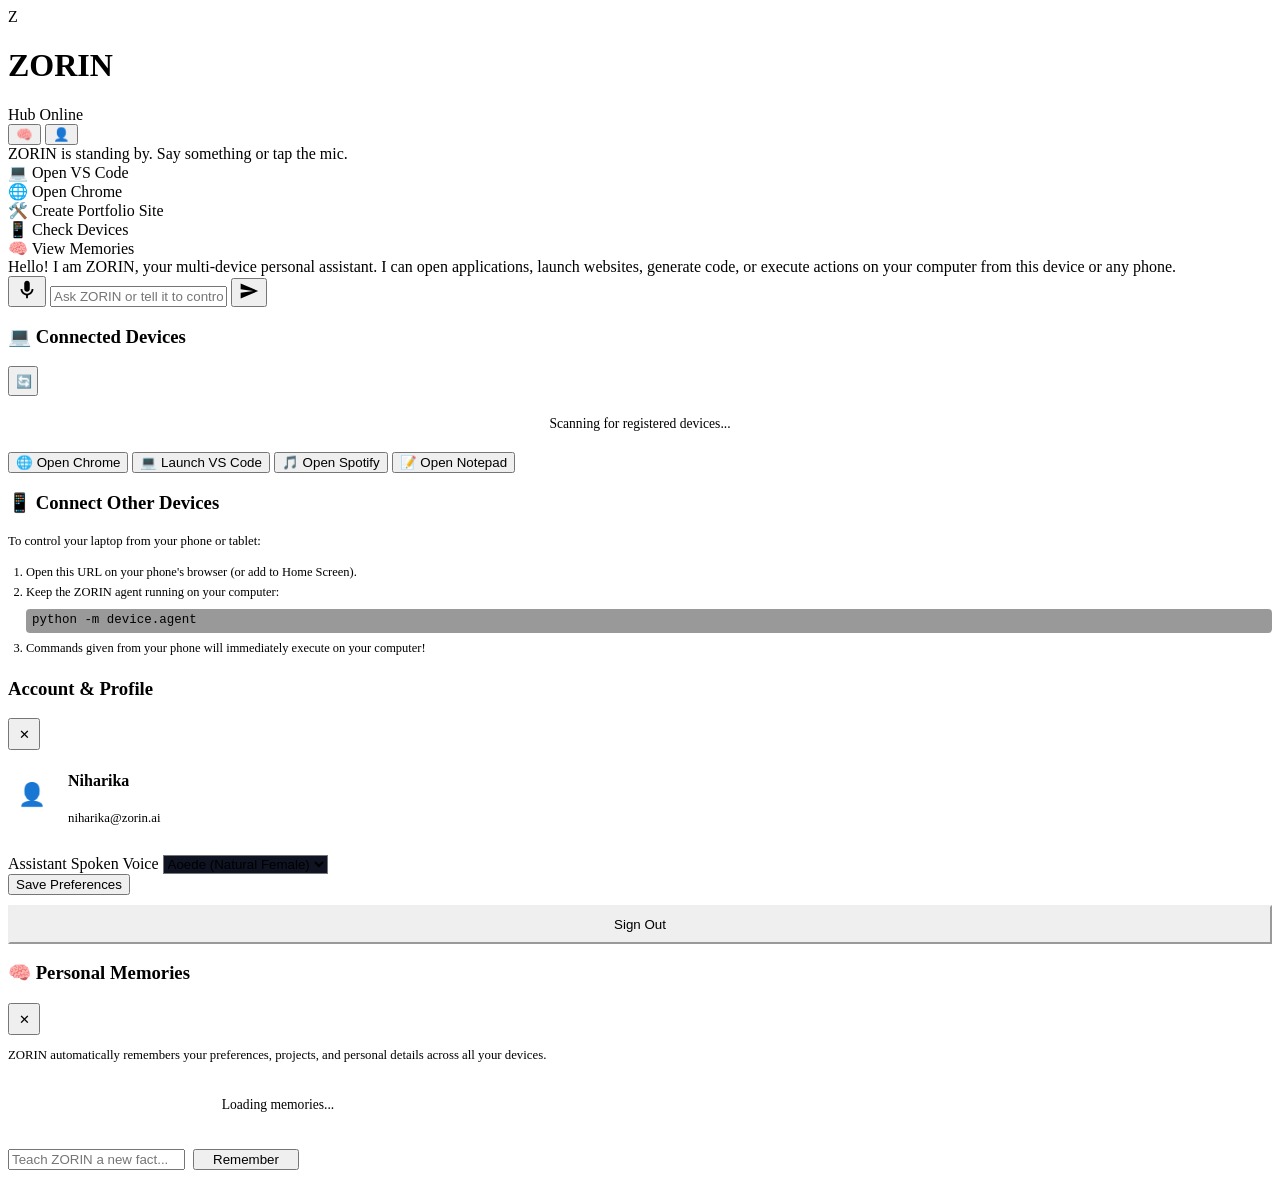
==== backend/static/index.html @ b104e4b4 "Complete ZORIN multi-device backend and shared memory system" ====
<!DOCTYPE html>
<html lang="en">
<head>
  <meta charset="UTF-8">
  <meta name="viewport" content="width=device-width, initial-scale=1.0, maximum-scale=1.0, user-scalable=no, viewport-fit=cover">
  <meta name="theme-color" content="#080a12">
  <meta name="apple-mobile-web-app-capable" content="yes">
  <meta name="apple-mobile-web-app-status-bar-style" content="black-translucent">
  <meta name="apple-mobile-web-app-title" content="ZORIN">
  <link rel="manifest" href="/manifest.json">
  <title>ZORIN AI - Multi-Device Universal Assistant</title>
  <link rel="stylesheet" href="/static/style.css">
</head>
<body>

  <!-- TOP NAVBAR -->
  <header class="navbar">
    <div class="brand">
      <div class="brand-logo">Z</div>
      <div class="brand-text">
        <h1>ZORIN</h1>
      </div>
    </div>

    <div class="nav-actions">
      <div class="status-badge" id="hubStatusBadge">
        <span class="status-dot"></span>
        <span id="hubStatusText">Hub Online</span>
      </div>

      <button class="icon-btn" id="btnMemories" title="Memory Inspector">🧠</button>
      <button class="icon-btn" id="btnAccount" title="Account / Profile">👤</button>
    </div>
  </header>

  <!-- MAIN APP CONTAINER -->
  <main class="app-container">

    <!-- LEFT / MAIN STAGE: VOICE & CHAT INTERACTION -->
    <section class="assistant-stage">
      
      <!-- AI ORB VISUALIZER -->
      <div class="orb-container">
        <div class="ai-orb-wrapper">
          <div class="orb-ring ring-1"></div>
          <div class="orb-ring ring-2"></div>
          <div class="ai-orb" id="aiOrb" title="Click or tap to talk"></div>
        </div>
        <div class="orb-status-text" id="orbStatus">ZORIN is standing by. Say something or tap the mic.</div>
      </div>

      <!-- SUGGESTION CHIPS -->
      <div class="suggestion-chips">
        <div class="chip" data-prompt="Open VS Code on my laptop">💻 Open VS Code</div>
        <div class="chip" data-prompt="Open Google Chrome on my PC">🌐 Open Chrome</div>
        <div class="chip" data-prompt="Create a modern portfolio website">🛠️ Create Portfolio Site</div>
        <div class="chip" data-prompt="What devices are currently connected?">📱 Check Devices</div>
        <div class="chip" data-prompt="What memories do you have saved about me?">🧠 View Memories</div>
      </div>

      <!-- REAL-TIME CHAT / TRANSCRIPT -->
      <div class="chat-stream" id="chatStream">
        <div class="message-bubble assistant">
          Hello! I am ZORIN, your multi-device personal assistant. I can open applications, launch websites, generate code, or execute actions on your computer from this device or any phone.
        </div>
      </div>

      <!-- INPUT ACTION BAR -->
      <div class="action-bar">
        <button class="mic-btn" id="btnMic" title="Voice Input (Push to talk or toggle)">
          <svg width="22" height="22" viewBox="0 0 24 24" fill="currentColor">
            <path d="M12 14c1.66 0 3-1.34 3-3V5c0-1.66-1.34-3-3-3S9 3.34 9 5v6c0 1.66 1.34 3 3 3z"/>
            <path d="M17 11c0 2.76-2.24 5-5 5s-5-2.24-5-5H5c0 3.53 2.61 6.43 6 6.92V21h2v-3.08c3.39-.49 6-3.39 6-6.92h-2z"/>
          </svg>
        </button>

        <input type="text" class="input-box" id="textInput" placeholder="Ask ZORIN or tell it to control your PC..." autocomplete="off">

        <button class="send-btn" id="btnSend" title="Send command">
          <svg width="20" height="20" viewBox="0 0 24 24" fill="currentColor">
            <path d="M2.01 21L23 12 2.01 3 2 10l15 2-15 2z"/>
          </svg>
        </button>
      </div>

    </section>

    <!-- RIGHT SIDEBAR: DEVICE ECOSYSTEM -->
    <aside class="sidebar">
      
      <!-- CONNECTED DEVICES CARD -->
      <div class="side-card">
        <div class="card-header">
          <h3 class="card-title">💻 Connected Devices</h3>
          <button class="icon-btn" id="btnRefreshDevices" title="Refresh" style="width:30px;height:30px;font-size:0.8rem;">🔄</button>
        </div>

        <div class="device-list" id="deviceListContainer">
          <div style="color:var(--text-muted);font-size:0.85rem;text-align:center;padding:20px;">
            Scanning for registered devices...
          </div>
        </div>

        <!-- QUICK ACTION CONTROLS -->
        <div class="quick-actions">
          <button class="quick-btn" data-action="open_app" data-param="chrome">
            🌐 Open Chrome
          </button>
          <button class="quick-btn" data-action="open_app" data-param="code">
            💻 Launch VS Code
          </button>
          <button class="quick-btn" data-action="open_app" data-param="spotify">
            🎵 Open Spotify
          </button>
          <button class="quick-btn" data-action="open_app" data-param="notepad">
            📝 Open Notepad
          </button>
        </div>
      </div>

      <!-- DEVICE PAIRING INFO -->
      <div class="side-card">
        <div class="card-header">
          <h3 class="card-title">📱 Connect Other Devices</h3>
        </div>
        <p style="font-size:0.8rem;color:var(--text-muted);line-height:1.4;margin-bottom:12px;">
          To control your laptop from your phone or tablet:
        </p>
        <ol style="font-size:0.78rem;color:var(--text-main);padding-left:18px;line-height:1.6;">
          <li>Open this URL on your phone's browser (or add to Home Screen).</li>
          <li>Keep the ZORIN agent running on your computer:
            <code style="background:rgba(0,0,0,0.4);padding:2px 6px;border-radius:4px;color:var(--accent-cyan);display:block;margin:6px 0;">python -m device.agent</code>
          </li>
          <li>Commands given from your phone will immediately execute on your computer!</li>
        </ol>
      </div>

    </aside>

  </main>

  <!-- MODAL: ACCOUNT & SETTINGS -->
  <div class="modal-overlay" id="accountModal">
    <div class="modal-card">
      <div class="modal-header">
        <h3 id="modalTitle">Account & Profile</h3>
        <button class="icon-btn" id="btnCloseAccount" style="width:32px;height:32px;">✕</button>
      </div>

      <div id="authSectionLoggedOut" style="display:none;">
        <div class="form-group">
          <label>Email Address</label>
          <input type="email" id="authEmail" class="form-input" placeholder="name@example.com">
        </div>
        <div class="form-group">
          <label>Password</label>
          <input type="password" id="authPassword" class="form-input" placeholder="••••••••">
        </div>
        <div class="form-group" id="groupDisplayName" style="display:none;">
          <label>Your Name</label>
          <input type="text" id="authDisplayName" class="form-input" placeholder="Niharika">
        </div>

        <button class="btn-primary" id="btnSubmitAuth">Sign In</button>
        <div style="margin-top:12px;text-align:center;font-size:0.8rem;color:var(--text-muted);">
          <span id="authToggleText">Need an account?</span>
          <a href="#" id="authToggleLink" style="color:var(--accent-cyan);text-decoration:none;margin-left:4px;">Register</a>
        </div>
      </div>

      <div id="authSectionLoggedIn">
        <div style="display:flex;align-items:center;gap:12px;margin-bottom:16px;">
          <div style="width:48px;height:48px;border-radius:50%;background:linear-gradient(135deg,var(--accent-cyan),var(--accent-purple));display:flex;align-items:center;justify-content:center;font-size:1.4rem;">👤</div>
          <div>
            <h4 id="profileDisplayName">Niharika</h4>
            <p id="profileEmail" style="font-size:0.8rem;color:var(--text-muted);">niharika@zorin.ai</p>
          </div>
        </div>

        <div class="form-group">
          <label>Assistant Spoken Voice</label>
          <select id="selectVoice" class="form-input" style="background:#0f1322;">
            <option value="Aoede">Aoede (Natural Female)</option>
            <option value="Puck">Puck (Natural Male)</option>
          </select>
        </div>

        <button class="btn-primary" id="btnSavePreferences">Save Preferences</button>
        <button class="quick-btn" id="btnLogout" style="width:100%;margin-top:10px;padding:10px;border-color:var(--accent-red);color:var(--accent-red);">Sign Out</button>
      </div>

    </div>
  </div>

  <!-- MODAL: MEMORY VIEWER -->
  <div class="modal-overlay" id="memoryModal">
    <div class="modal-card" style="max-width:540px;">
      <div class="modal-header">
        <h3>🧠 Personal Memories</h3>
        <button class="icon-btn" id="btnCloseMemory" style="width:32px;height:32px;">✕</button>
      </div>

      <p style="font-size:0.8rem;color:var(--text-muted);margin-bottom:14px;">
        ZORIN automatically remembers your preferences, projects, and personal details across all your devices.
      </p>

      <div id="memoryList" style="max-height:280px;overflow-y:auto;display:flex;flex-direction:column;gap:8px;margin-bottom:16px;">
        <div style="font-size:0.85rem;color:var(--text-muted);text-align:center;padding:20px;">Loading memories...</div>
      </div>

      <div style="display:flex;gap:8px;">
        <input type="text" id="newMemoryInput" class="form-input" placeholder="Teach ZORIN a new fact...">
        <button class="btn-primary" id="btnAddMemory" style="width:auto;margin:0;padding:0 18px;white-space:nowrap;">Remember</button>
      </div>
    </div>
  </div>

  <script src="/static/app.js"></script>
</body>
</html>
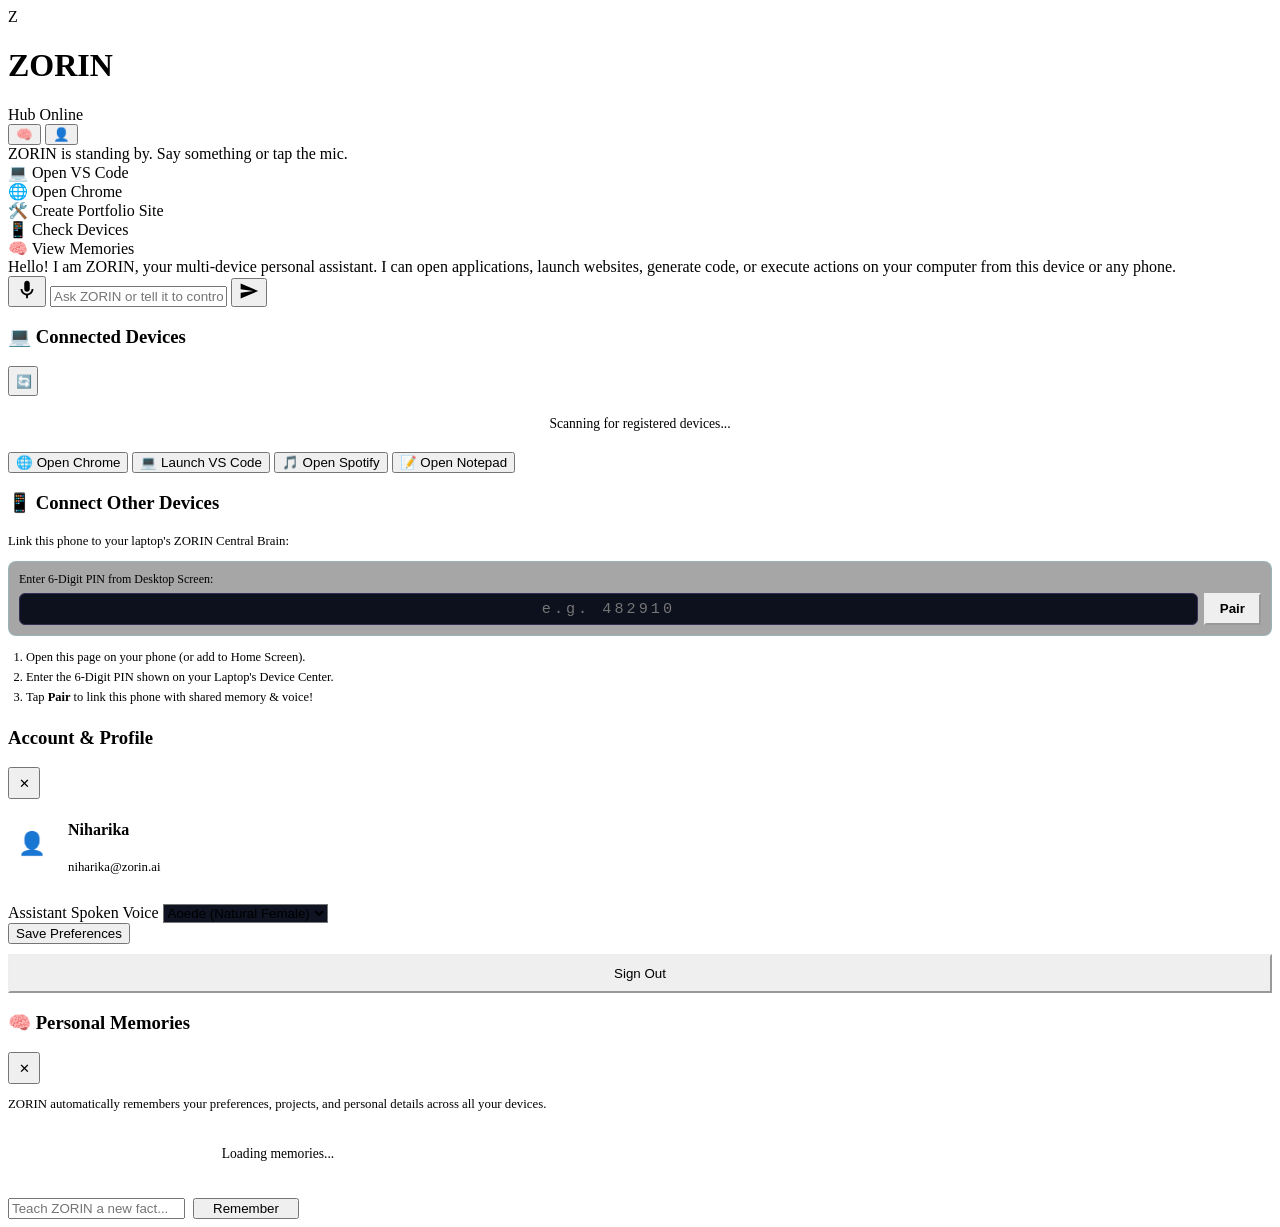
==== commit 70373024: "feat: complete multi-device architecture, real-time barge-in, turn-taking, and device management" ====
--- a/backend/static/index.html
+++ b/backend/static/index.html
@@ -123,15 +123,24 @@
         <div class="card-header">
           <h3 class="card-title">📱 Connect Other Devices</h3>
         </div>
-        <p style="font-size:0.8rem;color:var(--text-muted);line-height:1.4;margin-bottom:12px;">
-          To control your laptop from your phone or tablet:
+        <p style="font-size:0.8rem;color:var(--text-muted);line-height:1.4;margin-bottom:10px;">
+          Link this phone to your laptop's ZORIN Central Brain:
         </p>
+
+        <!-- PIN PAIRING FORM -->
+        <div style="background:rgba(0,0,0,0.35);padding:10px;border-radius:8px;border:1px solid rgba(103,232,249,0.2);margin-bottom:12px;">
+          <label style="font-size:0.75rem;color:var(--text-muted);display:block;margin-bottom:6px;">Enter 6-Digit PIN from Desktop Screen:</label>
+          <div style="display:flex;gap:6px;">
+            <input type="text" id="inputPairPin" placeholder="e.g. 482910" style="flex:1;background:#0d111e;border:1px solid #332d56;color:white;border-radius:6px;padding:6px 10px;font-size:0.95rem;text-align:center;letter-spacing:3px;font-family:monospace;">
+            <button id="btnSubmitPair" class="quick-btn" style="padding:6px 14px;border-color:var(--accent-cyan);color:var(--accent-cyan);font-weight:bold;cursor:pointer;">Pair</button>
+          </div>
+          <div id="pairStatusMsg" style="font-size:0.75rem;margin-top:6px;display:none;"></div>
+        </div>
+
         <ol style="font-size:0.78rem;color:var(--text-main);padding-left:18px;line-height:1.6;">
-          <li>Open this URL on your phone's browser (or add to Home Screen).</li>
-          <li>Keep the ZORIN agent running on your computer:
-            <code style="background:rgba(0,0,0,0.4);padding:2px 6px;border-radius:4px;color:var(--accent-cyan);display:block;margin:6px 0;">python -m device.agent</code>
-          </li>
-          <li>Commands given from your phone will immediately execute on your computer!</li>
+          <li>Open this page on your phone (or add to Home Screen).</li>
+          <li>Enter the 6-Digit PIN shown on your Laptop's Device Center.</li>
+          <li>Tap <b>Pair</b> to link this phone with shared memory & voice!</li>
         </ol>
       </div>
 
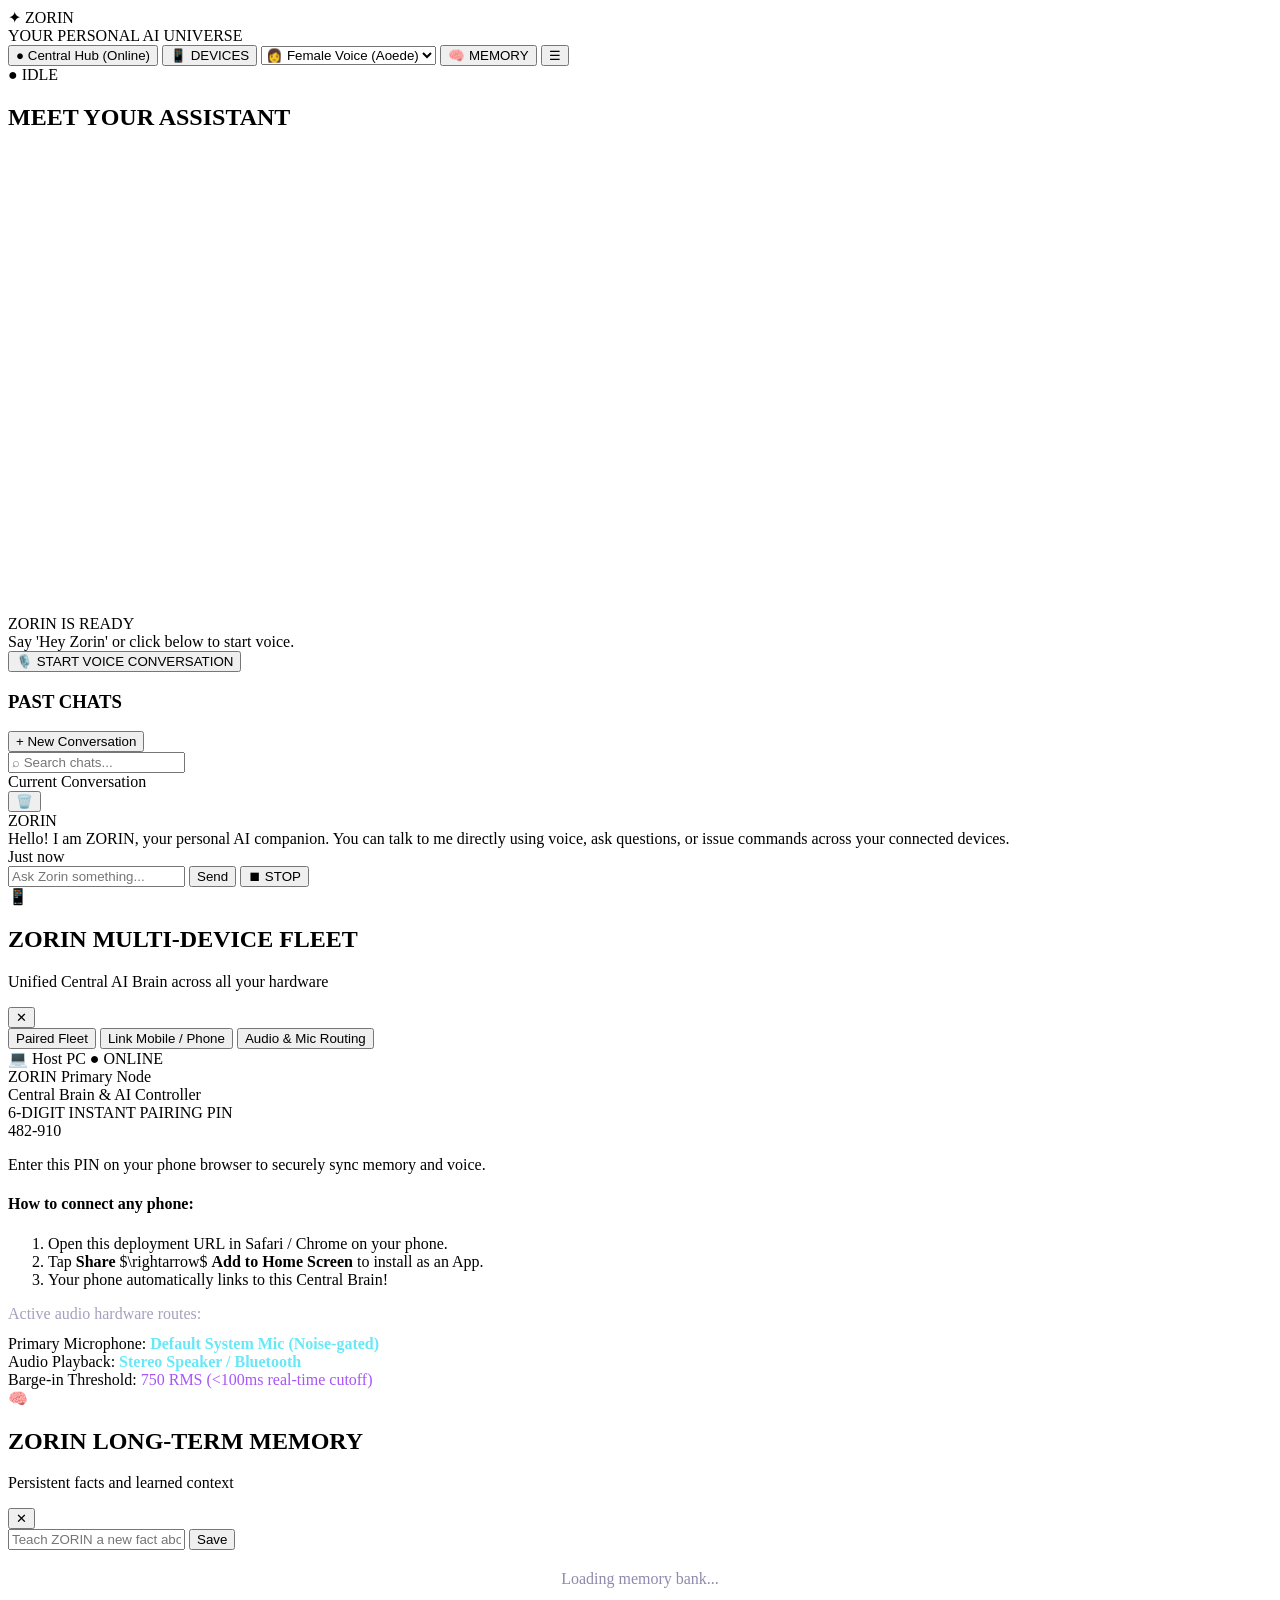
==== commit f88b0318: "Transform web frontend into pixel-perfect twin of desktop.app with authentic Robot canvas and cyberp" ====
--- a/backend/static/index.html
+++ b/backend/static/index.html
@@ -3,223 +3,221 @@
 <head>
   <meta charset="UTF-8">
   <meta name="viewport" content="width=device-width, initial-scale=1.0, maximum-scale=1.0, user-scalable=no, viewport-fit=cover">
-  <meta name="theme-color" content="#080a12">
+  <meta name="theme-color" content="#090817">
   <meta name="apple-mobile-web-app-capable" content="yes">
   <meta name="apple-mobile-web-app-status-bar-style" content="black-translucent">
-  <meta name="apple-mobile-web-app-title" content="ZORIN">
+  <meta name="apple-mobile-web-app-title" content="ZORIN AI">
   <link rel="manifest" href="/manifest.json">
-  <title>ZORIN AI - Multi-Device Universal Assistant</title>
+  <title>ZORIN AI - Personal AI Companion</title>
   <link rel="stylesheet" href="/static/style.css">
 </head>
 <body>
 
-  <!-- TOP NAVBAR -->
-  <header class="navbar">
-    <div class="brand">
-      <div class="brand-logo">Z</div>
-      <div class="brand-text">
-        <h1>ZORIN</h1>
-      </div>
-    </div>
-
-    <div class="nav-actions">
-      <div class="status-badge" id="hubStatusBadge">
-        <span class="status-dot"></span>
-        <span id="hubStatusText">Hub Online</span>
-      </div>
-
-      <button class="icon-btn" id="btnMemories" title="Memory Inspector">🧠</button>
-      <button class="icon-btn" id="btnAccount" title="Account / Profile">👤</button>
+  <!-- TOP HEADER -->
+  <header class="header">
+    <div class="header-left">
+      <div class="logo">✦ ZORIN</div>
+      <div class="tagline">YOUR PERSONAL AI UNIVERSE</div>
+    </div>
+
+    <div class="header-right">
+      <button class="badge-btn hub-badge" id="hubBadge" title="Central Cloud Hub">
+        ● Central Hub (Online)
+      </button>
+
+      <button class="nav-btn devices-btn" id="btnDevices" title="Multi-Device Center">
+        📱 DEVICES
+      </button>
+
+      <select class="voice-select" id="voiceSelect" title="Voice Selection">
+        <option value="Puck">👨 Male Voice (Puck)</option>
+        <option value="Aoede" selected>👩 Female Voice (Aoede)</option>
+        <option value="Charon">Charon (Deep)</option>
+        <option value="Kore">Kore (Warm)</option>
+        <option value="Fenrir">Fenrir (Bold)</option>
+      </select>
+
+      <button class="nav-btn memory-btn" id="btnMemories" title="Memory Inspector">
+        🧠 MEMORY
+      </button>
+
+      <button class="icon-toggle-btn" id="btnToggleHistory" title="Toggle Past Chats">
+        ☰
+      </button>
+
+      <div class="connection-status" id="connectionStatus">● IDLE</div>
     </div>
   </header>
 
-  <!-- MAIN APP CONTAINER -->
-  <main class="app-container">
-
-    <!-- LEFT / MAIN STAGE: VOICE & CHAT INTERACTION -->
-    <section class="assistant-stage">
+  <!-- MAIN 2-COLUMN STAGE (ORIGINAL ZORIN DESKTOP LAYOUT) -->
+  <main class="main-layout">
+
+    <!-- LEFT PANEL: ROBOT ASSISTANT -->
+    <section class="panel robot-panel">
+      <div class="panel-header">
+        <h2 class="panel-title">MEET YOUR ASSISTANT</h2>
+      </div>
+
+      <div class="canvas-container">
+        <canvas id="robotCanvas" width="400" height="460"></canvas>
+      </div>
+
+      <div class="robot-status-bar">
+        <div class="robot-status-title" id="robotStatusTitle">ZORIN IS READY</div>
+        <div class="robot-status-desc" id="robotStatusDesc">Say 'Hey Zorin' or click below to start voice.</div>
+      </div>
+
+      <div class="voice-action-container">
+        <button class="voice-btn" id="btnVoiceToggle">
+          🎙️ START VOICE CONVERSATION
+        </button>
+      </div>
+    </section>
+
+    <!-- RIGHT PANEL: CONVERSATION WITH COLLAPSIBLE SIDEBAR -->
+    <section class="panel conversation-panel">
       
-      <!-- AI ORB VISUALIZER -->
-      <div class="orb-container">
-        <div class="ai-orb-wrapper">
-          <div class="orb-ring ring-1"></div>
-          <div class="orb-ring ring-2"></div>
-          <div class="ai-orb" id="aiOrb" title="Click or tap to talk"></div>
-        </div>
-        <div class="orb-status-text" id="orbStatus">ZORIN is standing by. Say something or tap the mic.</div>
-      </div>
-
-      <!-- SUGGESTION CHIPS -->
-      <div class="suggestion-chips">
-        <div class="chip" data-prompt="Open VS Code on my laptop">💻 Open VS Code</div>
-        <div class="chip" data-prompt="Open Google Chrome on my PC">🌐 Open Chrome</div>
-        <div class="chip" data-prompt="Create a modern portfolio website">🛠️ Create Portfolio Site</div>
-        <div class="chip" data-prompt="What devices are currently connected?">📱 Check Devices</div>
-        <div class="chip" data-prompt="What memories do you have saved about me?">🧠 View Memories</div>
-      </div>
-
-      <!-- REAL-TIME CHAT / TRANSCRIPT -->
-      <div class="chat-stream" id="chatStream">
-        <div class="message-bubble assistant">
-          Hello! I am ZORIN, your multi-device personal assistant. I can open applications, launch websites, generate code, or execute actions on your computer from this device or any phone.
-        </div>
-      </div>
-
-      <!-- INPUT ACTION BAR -->
-      <div class="action-bar">
-        <button class="mic-btn" id="btnMic" title="Voice Input (Push to talk or toggle)">
-          <svg width="22" height="22" viewBox="0 0 24 24" fill="currentColor">
-            <path d="M12 14c1.66 0 3-1.34 3-3V5c0-1.66-1.34-3-3-3S9 3.34 9 5v6c0 1.66 1.34 3 3 3z"/>
-            <path d="M17 11c0 2.76-2.24 5-5 5s-5-2.24-5-5H5c0 3.53 2.61 6.43 6 6.92V21h2v-3.08c3.39-.49 6-3.39 6-6.92h-2z"/>
-          </svg>
-        </button>
-
-        <input type="text" class="input-box" id="textInput" placeholder="Ask ZORIN or tell it to control your PC..." autocomplete="off">
-
-        <button class="send-btn" id="btnSend" title="Send command">
-          <svg width="20" height="20" viewBox="0 0 24 24" fill="currentColor">
-            <path d="M2.01 21L23 12 2.01 3 2 10l15 2-15 2z"/>
-          </svg>
-        </button>
+      <!-- COLLAPSIBLE PAST CHATS SIDEBAR -->
+      <aside class="chats-sidebar" id="chatsSidebar">
+        <div class="sidebar-header">
+          <h3>PAST CHATS</h3>
+        </div>
+        <button class="new-chat-btn" id="btnNewChat">+ New Conversation</button>
+        <div class="search-box-wrap">
+          <input type="text" class="search-chats-input" id="searchChatsInput" placeholder="⌕ Search chats...">
+        </div>
+        <div class="conversation-list" id="conversationList">
+          <!-- Dynamic conversation items -->
+        </div>
+      </aside>
+
+      <!-- CHAT MAIN AREA -->
+      <div class="chat-workspace">
+        <div class="chat-top-bar">
+          <span class="active-chat-title" id="activeChatTitle">Current Conversation</span>
+          <div class="chat-top-actions">
+            <button class="btn-sm" id="btnDeleteChat" title="Delete current conversation">🗑️</button>
+          </div>
+        </div>
+
+        <!-- MESSAGE STREAM -->
+        <div class="chat-stream" id="chatStream">
+          <div class="message-bubble assistant">
+            <div class="msg-author">ZORIN</div>
+            <div class="msg-content">Hello! I am ZORIN, your personal AI companion. You can talk to me directly using voice, ask questions, or issue commands across your connected devices.</div>
+            <div class="msg-time">Just now</div>
+          </div>
+        </div>
+
+        <!-- INPUT ACTION BAR -->
+        <div class="chat-input-bar">
+          <input type="text" class="text-input" id="textInput" placeholder="Ask Zorin something..." autocomplete="off">
+          <button class="btn-send" id="btnSend">Send</button>
+          <button class="btn-stop" id="btnStop" title="Stop generating or speaking">⏹ STOP</button>
+        </div>
       </div>
 
     </section>
 
-    <!-- RIGHT SIDEBAR: DEVICE ECOSYSTEM -->
-    <aside class="sidebar">
-      
-      <!-- CONNECTED DEVICES CARD -->
-      <div class="side-card">
-        <div class="card-header">
-          <h3 class="card-title">💻 Connected Devices</h3>
-          <button class="icon-btn" id="btnRefreshDevices" title="Refresh" style="width:30px;height:30px;font-size:0.8rem;">🔄</button>
-        </div>
-
-        <div class="device-list" id="deviceListContainer">
-          <div style="color:var(--text-muted);font-size:0.85rem;text-align:center;padding:20px;">
-            Scanning for registered devices...
-          </div>
-        </div>
-
-        <!-- QUICK ACTION CONTROLS -->
-        <div class="quick-actions">
-          <button class="quick-btn" data-action="open_app" data-param="chrome">
-            🌐 Open Chrome
-          </button>
-          <button class="quick-btn" data-action="open_app" data-param="code">
-            💻 Launch VS Code
-          </button>
-          <button class="quick-btn" data-action="open_app" data-param="spotify">
-            🎵 Open Spotify
-          </button>
-          <button class="quick-btn" data-action="open_app" data-param="notepad">
-            📝 Open Notepad
-          </button>
-        </div>
-      </div>
-
-      <!-- DEVICE PAIRING INFO -->
-      <div class="side-card">
-        <div class="card-header">
-          <h3 class="card-title">📱 Connect Other Devices</h3>
-        </div>
-        <p style="font-size:0.8rem;color:var(--text-muted);line-height:1.4;margin-bottom:10px;">
-          Link this phone to your laptop's ZORIN Central Brain:
-        </p>
-
-        <!-- PIN PAIRING FORM -->
-        <div style="background:rgba(0,0,0,0.35);padding:10px;border-radius:8px;border:1px solid rgba(103,232,249,0.2);margin-bottom:12px;">
-          <label style="font-size:0.75rem;color:var(--text-muted);display:block;margin-bottom:6px;">Enter 6-Digit PIN from Desktop Screen:</label>
-          <div style="display:flex;gap:6px;">
-            <input type="text" id="inputPairPin" placeholder="e.g. 482910" style="flex:1;background:#0d111e;border:1px solid #332d56;color:white;border-radius:6px;padding:6px 10px;font-size:0.95rem;text-align:center;letter-spacing:3px;font-family:monospace;">
-            <button id="btnSubmitPair" class="quick-btn" style="padding:6px 14px;border-color:var(--accent-cyan);color:var(--accent-cyan);font-weight:bold;cursor:pointer;">Pair</button>
-          </div>
-          <div id="pairStatusMsg" style="font-size:0.75rem;margin-top:6px;display:none;"></div>
-        </div>
-
-        <ol style="font-size:0.78rem;color:var(--text-main);padding-left:18px;line-height:1.6;">
-          <li>Open this page on your phone (or add to Home Screen).</li>
-          <li>Enter the 6-Digit PIN shown on your Laptop's Device Center.</li>
-          <li>Tap <b>Pair</b> to link this phone with shared memory & voice!</li>
-        </ol>
-      </div>
-
-    </aside>
-
   </main>
 
-  <!-- MODAL: ACCOUNT & SETTINGS -->
-  <div class="modal-overlay" id="accountModal">
-    <div class="modal-card">
+  <!-- MULTI-DEVICE CENTER MODAL -->
+  <div class="modal-backdrop" id="devicesModal">
+    <div class="modal-content modal-lg">
       <div class="modal-header">
-        <h3 id="modalTitle">Account & Profile</h3>
-        <button class="icon-btn" id="btnCloseAccount" style="width:32px;height:32px;">✕</button>
-      </div>
-
-      <div id="authSectionLoggedOut" style="display:none;">
-        <div class="form-group">
-          <label>Email Address</label>
-          <input type="email" id="authEmail" class="form-input" placeholder="name@example.com">
-        </div>
-        <div class="form-group">
-          <label>Password</label>
-          <input type="password" id="authPassword" class="form-input" placeholder="••••••••">
-        </div>
-        <div class="form-group" id="groupDisplayName" style="display:none;">
-          <label>Your Name</label>
-          <input type="text" id="authDisplayName" class="form-input" placeholder="Niharika">
-        </div>
-
-        <button class="btn-primary" id="btnSubmitAuth">Sign In</button>
-        <div style="margin-top:12px;text-align:center;font-size:0.8rem;color:var(--text-muted);">
-          <span id="authToggleText">Need an account?</span>
-          <a href="#" id="authToggleLink" style="color:var(--accent-cyan);text-decoration:none;margin-left:4px;">Register</a>
-        </div>
-      </div>
-
-      <div id="authSectionLoggedIn">
-        <div style="display:flex;align-items:center;gap:12px;margin-bottom:16px;">
-          <div style="width:48px;height:48px;border-radius:50%;background:linear-gradient(135deg,var(--accent-cyan),var(--accent-purple));display:flex;align-items:center;justify-content:center;font-size:1.4rem;">👤</div>
+        <div class="modal-title-wrap">
+          <div class="modal-icon">📱</div>
           <div>
-            <h4 id="profileDisplayName">Niharika</h4>
-            <p id="profileEmail" style="font-size:0.8rem;color:var(--text-muted);">niharika@zorin.ai</p>
-          </div>
-        </div>
-
-        <div class="form-group">
-          <label>Assistant Spoken Voice</label>
-          <select id="selectVoice" class="form-input" style="background:#0f1322;">
-            <option value="Aoede">Aoede (Natural Female)</option>
-            <option value="Puck">Puck (Natural Male)</option>
-          </select>
-        </div>
-
-        <button class="btn-primary" id="btnSavePreferences">Save Preferences</button>
-        <button class="quick-btn" id="btnLogout" style="width:100%;margin-top:10px;padding:10px;border-color:var(--accent-red);color:var(--accent-red);">Sign Out</button>
-      </div>
-
+            <h2>ZORIN MULTI-DEVICE FLEET</h2>
+            <p>Unified Central AI Brain across all your hardware</p>
+          </div>
+        </div>
+        <button class="modal-close-btn" id="btnCloseDevicesModal">✕</button>
+      </div>
+
+      <div class="modal-tabs">
+        <button class="tab-btn active" data-tab="tabFleet">Paired Fleet</button>
+        <button class="tab-btn" data-tab="tabPair">Link Mobile / Phone</button>
+        <button class="tab-btn" data-tab="tabAudio">Audio & Mic Routing</button>
+      </div>
+
+      <div class="modal-body">
+        <!-- Tab 1: Paired Fleet -->
+        <div class="tab-pane active" id="tabFleet">
+          <div class="fleet-grid" id="fleetGrid">
+            <div class="device-card active-card">
+              <div class="device-card-header">
+                <span class="device-type-badge">💻 Host PC</span>
+                <span class="status-online">● ONLINE</span>
+              </div>
+              <div class="device-card-name">ZORIN Primary Node</div>
+              <div class="device-card-sub">Central Brain & AI Controller</div>
+            </div>
+          </div>
+        </div>
+
+        <!-- Tab 2: Pair Mobile -->
+        <div class="tab-pane" id="tabPair">
+          <div class="pair-guide">
+            <div class="qr-pin-box">
+              <div class="pin-display-title">6-DIGIT INSTANT PAIRING PIN</div>
+              <div class="pin-code" id="modalPairPin">482-910</div>
+              <p class="pin-sub">Enter this PIN on your phone browser to securely sync memory and voice.</p>
+            </div>
+            <div class="pair-steps">
+              <h4>How to connect any phone:</h4>
+              <ol>
+                <li>Open this deployment URL in Safari / Chrome on your phone.</li>
+                <li>Tap <b>Share</b> $\rightarrow$ <b>Add to Home Screen</b> to install as an App.</li>
+                <li>Your phone automatically links to this Central Brain!</li>
+              </ol>
+            </div>
+          </div>
+        </div>
+
+        <!-- Tab 3: Audio & Mic Routing -->
+        <div class="tab-pane" id="tabAudio">
+          <div class="audio-routing-pane">
+            <p style="color:#A5A0BD;margin-bottom:12px;">Active audio hardware routes:</p>
+            <div class="hardware-row">
+              <span>Primary Microphone:</span>
+              <span style="color:#67E8F9;font-weight:bold;">Default System Mic (Noise-gated)</span>
+            </div>
+            <div class="hardware-row">
+              <span>Audio Playback:</span>
+              <span style="color:#67E8F9;font-weight:bold;">Stereo Speaker / Bluetooth</span>
+            </div>
+            <div class="hardware-row">
+              <span>Barge-in Threshold:</span>
+              <span style="color:#A855F7;">750 RMS (&lt;100ms real-time cutoff)</span>
+            </div>
+          </div>
+        </div>
+      </div>
     </div>
   </div>
 
-  <!-- MODAL: MEMORY VIEWER -->
-  <div class="modal-overlay" id="memoryModal">
-    <div class="modal-card" style="max-width:540px;">
+  <!-- MEMORY DASHBOARD MODAL -->
+  <div class="modal-backdrop" id="memoriesModal">
+    <div class="modal-content">
       <div class="modal-header">
-        <h3>🧠 Personal Memories</h3>
-        <button class="icon-btn" id="btnCloseMemory" style="width:32px;height:32px;">✕</button>
-      </div>
-
-      <p style="font-size:0.8rem;color:var(--text-muted);margin-bottom:14px;">
-        ZORIN automatically remembers your preferences, projects, and personal details across all your devices.
-      </p>
-
-      <div id="memoryList" style="max-height:280px;overflow-y:auto;display:flex;flex-direction:column;gap:8px;margin-bottom:16px;">
-        <div style="font-size:0.85rem;color:var(--text-muted);text-align:center;padding:20px;">Loading memories...</div>
-      </div>
-
-      <div style="display:flex;gap:8px;">
-        <input type="text" id="newMemoryInput" class="form-input" placeholder="Teach ZORIN a new fact...">
-        <button class="btn-primary" id="btnAddMemory" style="width:auto;margin:0;padding:0 18px;white-space:nowrap;">Remember</button>
+        <div class="modal-title-wrap">
+          <div class="modal-icon">🧠</div>
+          <div>
+            <h2>ZORIN LONG-TERM MEMORY</h2>
+            <p>Persistent facts and learned context</p>
+          </div>
+        </div>
+        <button class="modal-close-btn" id="btnCloseMemoriesModal">✕</button>
+      </div>
+      <div class="modal-body">
+        <div class="memory-input-wrap">
+          <input type="text" id="inputNewMemory" placeholder="Teach ZORIN a new fact about you..." class="text-input">
+          <button id="btnSaveMemory" class="btn-send">Save</button>
+        </div>
+        <div class="memory-items-list" id="memoryItemsList">
+          <div style="color:#8E8AAB;text-align:center;padding:20px;">Loading memory bank...</div>
+        </div>
       </div>
     </div>
   </div>
